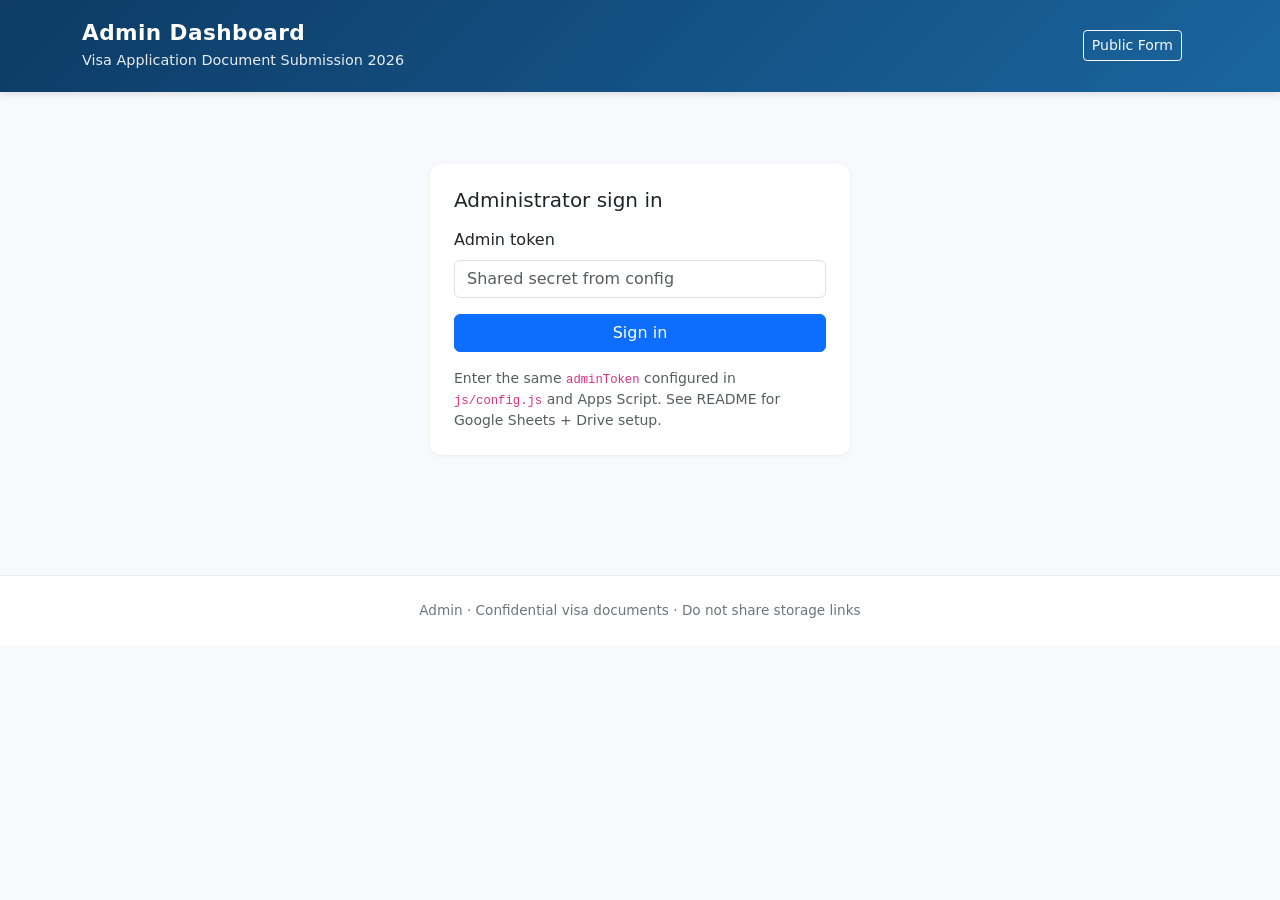
==== admin.html @ 28795f42 "Add admin.html" ====
<!DOCTYPE html>
<html lang="en">
<head>
  <meta charset="UTF-8">
  <meta name="viewport" content="width=device-width, initial-scale=1">
  <meta name="description" content="Admin – Visa Application Dossier Generator">
  <title>Admin · Visa Application Dossier</title>
  <link href="https://cdn.jsdelivr.net/npm/bootstrap@5.3.3/dist/css/bootstrap.min.css" rel="stylesheet">
  <link href="https://cdn.jsdelivr.net/npm/bootstrap-icons@1.11.3/font/bootstrap-icons.min.css" rel="stylesheet">
  <link href="css/main.css" rel="stylesheet">
  <link href="css/admin.css" rel="stylesheet">
</head>
<body>
  <header class="app-header">
    <div class="container">
      <div class="d-flex justify-content-between align-items-center flex-wrap gap-2">
        <div>
          <h1>Admin Dashboard</h1>
          <p class="subtitle mb-0">Visa Application Document Submission 2026</p>
        </div>
        <div class="d-flex align-items-center gap-3">
          <a href="index.html" class="btn btn-sm btn-outline-light">Public Form</a>
          <span class="admin-nav-user text-white-50" id="adminUserEmail"></span>
          <button type="button" class="btn btn-sm btn-light d-none" id="logoutBtn">
            <i class="bi bi-box-arrow-right"></i> Sign out
          </button>
        </div>
      </div>
    </div>
  </header>

  <main class="container py-4">
    <!-- Login -->
    <div id="loginPanel">
      <div class="card admin-login-card">
        <div class="card-body p-4">
          <h2 class="h5 mb-3">Administrator sign in</h2>
          <div id="loginError" class="alert alert-danger d-none" role="alert"></div>
          <form id="loginForm">
            <div class="mb-3">
              <label for="loginToken" class="form-label">Admin token</label>
              <input type="password" class="form-control" id="loginToken" required autocomplete="current-password"
                placeholder="Shared secret from config">
            </div>
            <button type="submit" class="btn btn-primary w-100">Sign in</button>
          </form>
          <p class="small text-muted mt-3 mb-0">
            Enter the same <code>adminToken</code> configured in <code>js/config.js</code> and Apps Script.
            See README for Google Sheets + Drive setup.
          </p>
        </div>
      </div>
    </div>

    <!-- Dashboard -->
    <div id="dashboardPanel" class="d-none">
      <!-- Metrics -->
      <div class="row g-3 mb-4">
        <div class="col-6 col-md-3">
          <div class="metric-card">
            <div class="metric-value" id="metricTotal">0</div>
            <div class="metric-label">Total Applicants</div>
          </div>
        </div>
        <div class="col-6 col-md-3">
          <div class="metric-card">
            <div class="metric-value text-success" id="metricComplete">0</div>
            <div class="metric-label">Complete Applications</div>
          </div>
        </div>
        <div class="col-6 col-md-3">
          <div class="metric-card">
            <div class="metric-value text-warning" id="metricMissing">0</div>
            <div class="metric-label">Missing Documents</div>
          </div>
        </div>
        <div class="col-6 col-md-3">
          <div class="metric-card">
            <div class="metric-value" id="metricPdfs">—</div>
            <div class="metric-label">PDFs Generated</div>
          </div>
        </div>
      </div>

      <!-- Filters + table -->
      <div class="filter-bar mb-3">
        <div class="row g-2 align-items-end">
          <div class="col-md-4">
            <label for="filterSearch" class="form-label small mb-1">Search</label>
            <input type="search" class="form-control form-control-sm" id="filterSearch"
              placeholder="Name, email, phone, ID, passport…">
          </div>
          <div class="col-md-2">
            <label for="filterLevel" class="form-label small mb-1">Level</label>
            <select class="form-select form-select-sm" id="filterLevel">
              <option value="">All</option>
              <option value="bachelors">Bachelor's</option>
              <option value="masters">Master's</option>
            </select>
          </div>
          <div class="col-md-2">
            <label for="filterCompleteness" class="form-label small mb-1">Completeness</label>
            <select class="form-select form-select-sm" id="filterCompleteness">
              <option value="">All</option>
              <option value="complete">Complete</option>
              <option value="missing">Missing documents</option>
            </select>
          </div>
          <div class="col-md-4 d-flex gap-2 justify-content-md-end">
            <button type="button" class="btn btn-sm btn-outline-secondary" id="refreshBtn">
              <i class="bi bi-arrow-clockwise"></i> Refresh
            </button>
            <button type="button" class="btn btn-sm btn-outline-primary" id="exportCsvBtn">
              <i class="bi bi-download"></i> Export CSV
            </button>
          </div>
        </div>
      </div>

      <div class="card mb-4">
        <div class="card-header">Applicants</div>
        <div class="table-responsive">
          <table class="table table-hover applicant-table mb-0">
            <thead class="table-light">
              <tr>
                <th>Applicant</th>
                <th>Application ID</th>
                <th>Level</th>
                <th>Submitted</th>
                <th>Completeness</th>
                <th>Status</th>
              </tr>
            </thead>
            <tbody id="applicantsTableBody">
              <tr><td colspan="6" class="text-center text-muted py-4">Loading…</td></tr>
            </tbody>
          </table>
        </div>
      </div>

      <!-- PDF Generator -->
      <div class="card dossier-card mb-4">
        <div class="card-header">
          <i class="bi bi-file-earmark-pdf me-1"></i> VISA APPLICATION DOSSIER GENERATOR
        </div>
        <div class="card-body">
          <div class="row g-3">
            <div class="col-lg-5">
              <label for="applicantSelect" class="form-label">Select Applicant</label>
              <select class="form-select" id="applicantSelect">
                <option value="">Select Applicant…</option>
              </select>
              <div class="form-text">Each option is a unique submission (Application ID).</div>
            </div>
            <div class="col-lg-7">
              <div id="applicantDetail" class="d-none border rounded p-3 bg-light">
                <div class="row g-2 small">
                  <div class="col-sm-6"><strong>Applicant:</strong> <span id="detailName">—</span></div>
                  <div class="col-sm-6"><strong>Application ID:</strong> <code id="detailAppId">—</code></div>
                  <div class="col-sm-6"><strong>Email:</strong> <span id="detailEmail">—</span></div>
                  <div class="col-sm-6"><strong>Phone:</strong> <span id="detailPhone">—</span></div>
                  <div class="col-sm-6"><strong>Level:</strong> <span id="detailLevel">—</span></div>
                  <div class="col-sm-6"><strong>Submitted:</strong> <span id="detailSubmitted">—</span></div>
                  <div class="col-sm-6"><strong>Completeness:</strong> <span id="detailCompleteness">—</span></div>
                </div>
                <div id="missingWarning" class="alert alert-warning mt-3 mb-0 py-2 d-none"></div>
                <div class="mt-3">
                  <h3 class="h6">DOCUMENT CHECK</h3>
                  <div id="documentCheckList" class="document-check-list"></div>
                </div>
                <div class="mt-3">
                  <button type="button" class="btn btn-primary" id="downloadPdfBtn" disabled>
                    <i class="bi bi-download me-1"></i> DOWNLOAD APPLICANT PDF
                  </button>
                </div>
              </div>
            </div>
          </div>
        </div>
      </div>
    </div>
  </main>

  <!-- PDF progress modal -->
  <div class="modal fade" id="pdfProgressModal" tabindex="-1" aria-labelledby="pdfProgressTitle" aria-hidden="true">
    <div class="modal-dialog modal-dialog-centered">
      <div class="modal-content">
        <div class="modal-header">
          <h2 class="modal-title fs-5" id="pdfProgressTitle" data-progress-title>Building Applicant PDF</h2>
        </div>
        <div class="modal-body">
          <p class="mb-2" data-progress-message>Preparing applicant dossier…</p>
          <div class="progress mb-2" role="progressbar" aria-valuemin="0" aria-valuemax="100" aria-valuenow="0">
            <div class="progress-bar progress-bar-striped progress-bar-animated" data-progress-bar style="width: 0%">
              <span data-progress-percent>0%</span>
            </div>
          </div>
          <p class="small text-muted mb-0">Status: <span data-progress-status>IDLE</span></p>
          <p class="small text-muted mt-2 mb-0">Please keep this page open.</p>
        </div>
      </div>
    </div>
  </div>

  <footer class="app-footer">
    <div class="container text-center">
      <p class="mb-0">Admin · Confidential visa documents · Do not share storage links</p>
    </div>
  </footer>

  <script src="https://cdn.jsdelivr.net/npm/bootstrap@5.3.3/dist/js/bootstrap.bundle.min.js"></script>
  <script type="module" src="js/admin.js"></script>
  <script>
    // Show logout button when dashboard is visible
    const observer = new MutationObserver(() => {
      const dash = document.getElementById("dashboardPanel");
      const btn = document.getElementById("logoutBtn");
      if (dash && btn) {
        btn.classList.toggle("d-none", dash.classList.contains("d-none"));
      }
    });
    document.addEventListener("DOMContentLoaded", () => {
      const dash = document.getElementById("dashboardPanel");
      if (dash) observer.observe(dash, { attributes: true, attributeFilter: ["class"] });
    });
  </script>
</body>
</html>
---- css/main.css ----
:root {
  --brand-primary: #0d3b66;
  --brand-accent: #1a659e;
  --brand-success: #198754;
  --brand-warning: #c45c00;
  --brand-danger: #b02a37;
  --surface: #f7f9fc;
  --card-radius: 0.75rem;
}

body {
  font-family: system-ui, -apple-system, "Segoe UI", Roboto, "Helvetica Neue", Arial, sans-serif;
  background-color: var(--surface);
  color: #1a1a1a;
  min-height: 100vh;
}

.app-header {
  background: linear-gradient(135deg, var(--brand-primary), var(--brand-accent));
  color: #fff;
  padding: 1.25rem 0;
  box-shadow: 0 2px 8px rgba(0, 0, 0, 0.12);
}

.app-header h1 {
  font-size: 1.35rem;
  font-weight: 700;
  margin: 0;
  letter-spacing: 0.02em;
}

.app-header .subtitle {
  font-size: 0.9rem;
  opacity: 0.9;
  margin: 0.25rem 0 0;
}

.card {
  border: none;
  border-radius: var(--card-radius);
  box-shadow: 0 1px 4px rgba(0, 0, 0, 0.06);
}

.card-header {
  background: #fff;
  border-bottom: 1px solid #e9ecef;
  font-weight: 600;
}

.section-title {
  font-size: 1.05rem;
  font-weight: 600;
  color: var(--brand-primary);
}

.required-mark {
  color: var(--brand-danger);
}

.upload-file-item {
  transition: background 0.15s ease;
}

.upload-file-item:hover {
  background: #eef3f8 !important;
}

.sticky-submit {
  position: sticky;
  bottom: 0;
  z-index: 1020;
  background: rgba(255, 255, 255, 0.95);
  backdrop-filter: blur(6px);
  border-top: 1px solid #dee2e6;
  padding: 0.75rem 0;
  box-shadow: 0 -2px 10px rgba(0, 0, 0, 0.06);
}

.progress {
  height: 1.25rem;
}

.progress-bar {
  font-size: 0.75rem;
  font-weight: 600;
}

.checklist-item-ok {
  color: var(--brand-success);
}

.checklist-item-missing {
  color: var(--brand-danger);
  font-weight: 600;
}

.checklist-item-optional {
  color: #6c757d;
}

.table-responsive {
  border-radius: var(--card-radius);
}

.badge-completeness-high {
  background-color: var(--brand-success) !important;
}

.badge-completeness-mid {
  background-color: #d97706 !important;
}

.badge-completeness-low {
  background-color: var(--brand-danger) !important;
}

.admin-login-card {
  max-width: 420px;
  margin: 3rem auto;
}

.dossier-card {
  border-left: 4px solid var(--brand-accent);
}

footer.app-footer {
  margin-top: 3rem;
  padding: 1.5rem 0;
  font-size: 0.85rem;
  color: #6c757d;
  border-top: 1px solid #e9ecef;
  background: #fff;
}

/* Focus visibility for a11y */
:focus-visible {
  outline: 3px solid var(--brand-accent);
  outline-offset: 2px;
}

/* Mobile tweaks */
@media (max-width: 576px) {
  .app-header h1 {
    font-size: 1.15rem;
  }
  .accordion-button {
    font-size: 0.95rem;
  }
}
---- css/admin.css ----
/* Admin dashboard styles */

.metric-card {
  border-radius: var(--card-radius);
  padding: 1.25rem;
  background: #fff;
  box-shadow: 0 1px 4px rgba(0, 0, 0, 0.06);
  height: 100%;
}

.metric-card .metric-value {
  font-size: 1.75rem;
  font-weight: 700;
  color: var(--brand-primary);
  line-height: 1.2;
}

.metric-card .metric-label {
  font-size: 0.85rem;
  color: #6c757d;
  margin-top: 0.25rem;
}

.applicant-table th {
  white-space: nowrap;
  font-size: 0.85rem;
}

.applicant-table td {
  vertical-align: middle;
  font-size: 0.9rem;
}

.filter-bar {
  background: #fff;
  border-radius: var(--card-radius);
  padding: 1rem;
  box-shadow: 0 1px 4px rgba(0, 0, 0, 0.06);
}

#pdfProgressModal .modal-body {
  min-height: 180px;
}

.document-check-list {
  max-height: 280px;
  overflow-y: auto;
  font-size: 0.875rem;
}

.document-check-list .item-missing {
  color: var(--brand-danger);
  font-weight: 600;
}

.document-check-list .item-ok {
  color: var(--brand-success);
}

.admin-nav-user {
  font-size: 0.9rem;
}
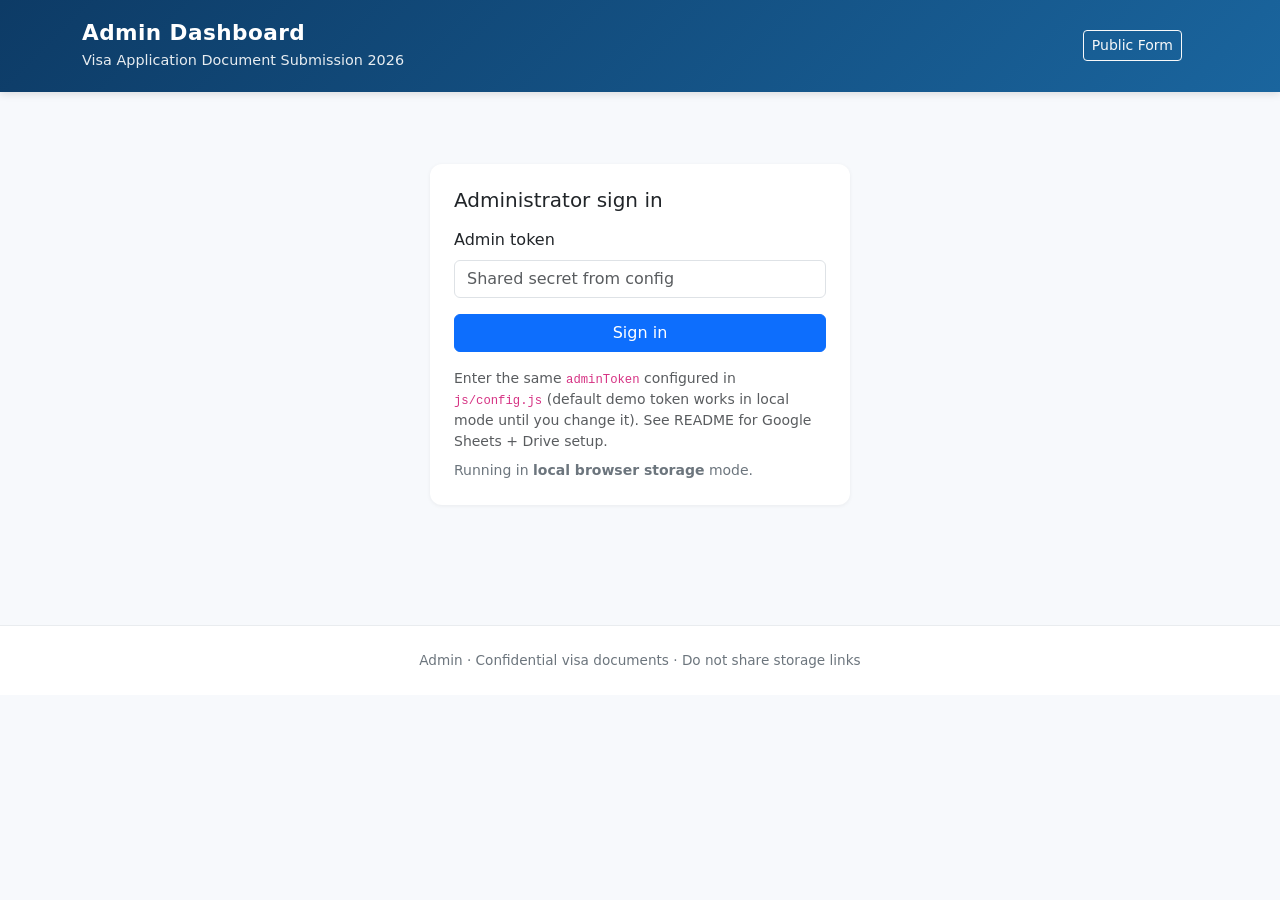
==== commit a856425e: "Update admin.html with local-mode login note" ====
--- a/admin.html
+++ b/admin.html
@@ -30,7 +30,6 @@
   </header>
 
   <main class="container py-4">
-    <!-- Login -->
     <div id="loginPanel">
       <div class="card admin-login-card">
         <div class="card-body p-4">
@@ -45,16 +44,18 @@
             <button type="submit" class="btn btn-primary w-100">Sign in</button>
           </form>
           <p class="small text-muted mt-3 mb-0">
-            Enter the same <code>adminToken</code> configured in <code>js/config.js</code> and Apps Script.
+            Enter the same <code>adminToken</code> configured in <code>js/config.js</code>
+            (default demo token works in local mode until you change it).
             See README for Google Sheets + Drive setup.
           </p>
-        </div>
-      </div>
-    </div>
-
-    <!-- Dashboard -->
+          <p id="localModeBannerAdmin" class="small text-secondary mt-2 mb-0 d-none">
+            Running in <strong>local browser storage</strong> mode.
+          </p>
+        </div>
+      </div>
+    </div>
+
     <div id="dashboardPanel" class="d-none">
-      <!-- Metrics -->
       <div class="row g-3 mb-4">
         <div class="col-6 col-md-3">
           <div class="metric-card">
@@ -82,7 +83,6 @@
         </div>
       </div>
 
-      <!-- Filters + table -->
       <div class="filter-bar mb-3">
         <div class="row g-2 align-items-end">
           <div class="col-md-4">
@@ -138,7 +138,6 @@
         </div>
       </div>
 
-      <!-- PDF Generator -->
       <div class="card dossier-card mb-4">
         <div class="card-header">
           <i class="bi bi-file-earmark-pdf me-1"></i> VISA APPLICATION DOSSIER GENERATOR
@@ -181,7 +180,6 @@
     </div>
   </main>
 
-  <!-- PDF progress modal -->
   <div class="modal fade" id="pdfProgressModal" tabindex="-1" aria-labelledby="pdfProgressTitle" aria-hidden="true">
     <div class="modal-dialog modal-dialog-centered">
       <div class="modal-content">
@@ -211,7 +209,6 @@
   <script src="https://cdn.jsdelivr.net/npm/bootstrap@5.3.3/dist/js/bootstrap.bundle.min.js"></script>
   <script type="module" src="js/admin.js"></script>
   <script>
-    // Show logout button when dashboard is visible
     const observer = new MutationObserver(() => {
       const dash = document.getElementById("dashboardPanel");
       const btn = document.getElementById("logoutBtn");
